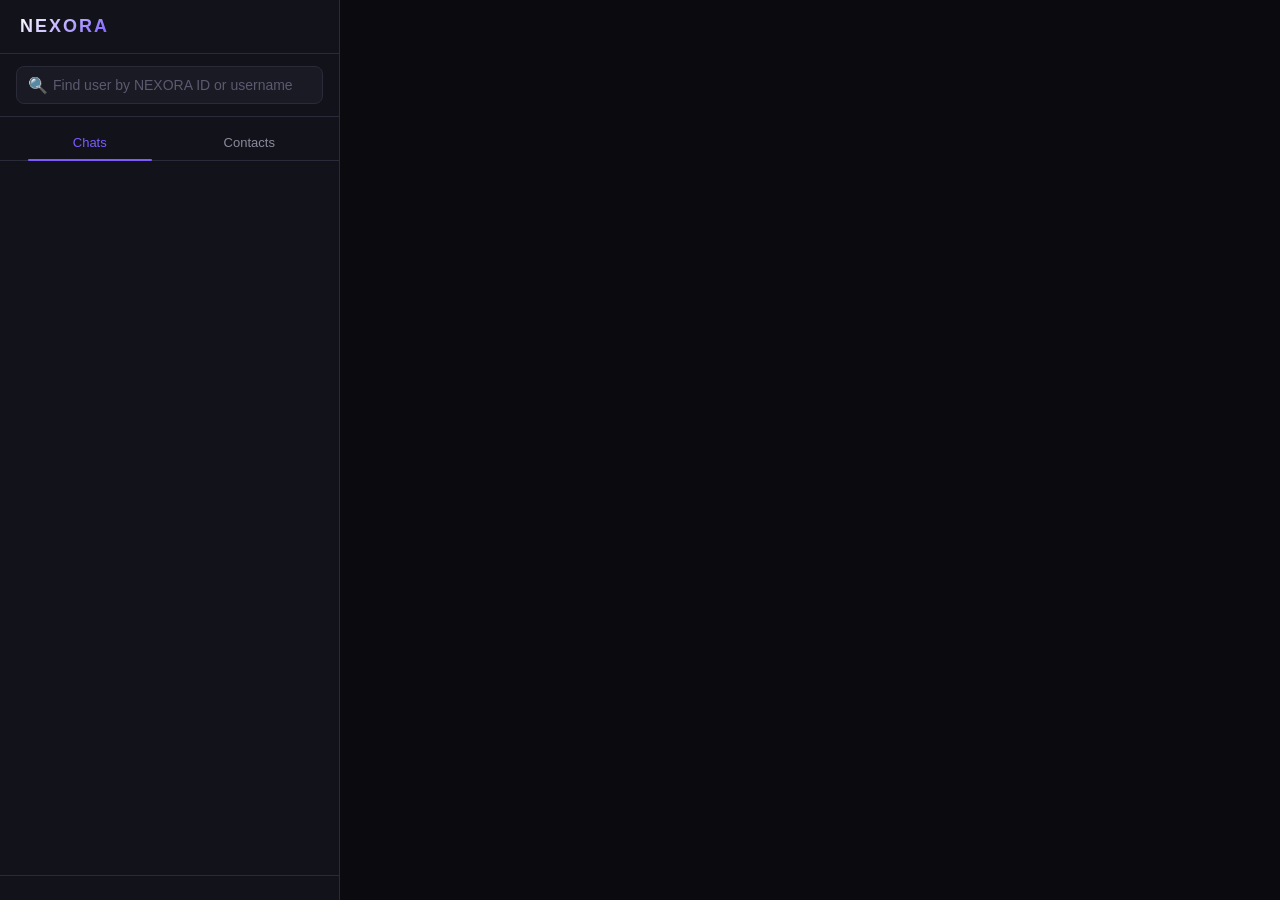
==== app.html @ c08e0eca "Create app.html" ====
<!DOCTYPE html>
<html lang="en" data-theme="dark">
<head>
  <meta charset="UTF-8">
  <meta name="viewport" content="width=device-width, initial-scale=1.0, viewport-fit=cover">
  <title>NEXORA</title>
  <link rel="stylesheet" href="css/global.css">
  <link rel="stylesheet" href="css/app.css">
</head>
<body>
  <div class="app">
    <aside class="sidebar" id="sidebar">
      <div class="sidebar-header">
        <div class="brand">NEXORA</div>
        <button class="btn-icon" id="settings-btn-header" title="Settings" style="display:none"></button>
      </div>

      <div class="sidebar-search">
        <div class="search-input-wrap">
          <span class="search-icon">🔍</span>
          <input id="sidebar-search" type="text" placeholder="Find user by NEXORA ID or username" autocomplete="off">
        </div>
      </div>

      <div class="sidebar-tabs">
        <button class="tab-btn active" data-tab="chats">Chats</button>
        <button class="tab-btn" data-tab="contacts">Contacts</button>
      </div>

      <div class="sidebar-body" id="sidebar-body"></div>

      <div class="sidebar-footer" id="sidebar-footer"></div>
    </aside>

    <main class="main" id="main">
      <div class="welcome" id="welcome"></div>

      <div class="chat-view hidden" id="chat-view">
        <div class="chat-header" id="chat-header">
          <button class="mobile-menu-btn" id="mobile-menu-btn">☰</button>
        </div>

        <div class="messages" id="messages"></div>

        <div class="composer">
          <div class="composer-inner">
            <textarea id="composer-input" rows="1" placeholder="Write a message… (Enter to send, Shift+Enter for new line)" maxlength="4000"></textarea>
            <button class="send-btn" id="send-btn" title="Send">➤</button>
          </div>
        </div>
      </div>
    </main>
  </div>

  <script type="module" src="js/app-main.js"></script>
</body>
</html>
---- css/global.css ----
:root {
  --bg-0: #0a0a0f;
  --bg-1: #12121a;
  --bg-2: #1a1a24;
  --bg-3: #23232f;
  --border: #2a2a38;
  --border-light: #35354a;
  --text-0: #ffffff;
  --text-1: #c9c9d6;
  --text-2: #8a8a9c;
  --text-3: #5a5a70;
  --accent: #7c5cff;
  --accent-hover: #9375ff;
  --accent-dim: rgba(124, 92, 255, 0.15);
  --success: #3ddc84;
  --error: #ff5a6e;
  --warning: #ffb547;
  --info: #4da6ff;
  --radius-sm: 8px;
  --radius: 12px;
  --radius-lg: 18px;
  --shadow-sm: 0 2px 8px rgba(0,0,0,0.3);
  --shadow: 0 8px 30px rgba(0,0,0,0.5);
  --shadow-glow: 0 0 30px rgba(124,92,255,0.35);
  --transition: 0.2s cubic-bezier(0.4, 0, 0.2, 1);
  --font: -apple-system, BlinkMacSystemFont, "Segoe UI", Roboto, "Helvetica Neue", Arial, sans-serif;
  --font-mono: "SF Mono", Monaco, "Cascadia Code", Consolas, monospace;
}

[data-theme="light"] {
  --bg-0: #f5f5fa;
  --bg-1: #ffffff;
  --bg-2: #f0f0f5;
  --bg-3: #e4e4ec;
  --border: #e0e0ea;
  --border-light: #d0d0dc;
  --text-0: #0a0a0f;
  --text-1: #2a2a38;
  --text-2: #6a6a7c;
  --text-3: #9a9aac;
  --shadow: 0 8px 30px rgba(0,0,0,0.08);
}

* {
  box-sizing: border-box;
  margin: 0;
  padding: 0;
}

html, body {
  height: 100%;
  font-family: var(--font);
  background: var(--bg-0);
  color: var(--text-1);
  -webkit-font-smoothing: antialiased;
  overflow: hidden;
}

body {
  transition: background var(--transition), color var(--transition);
}

a {
  color: var(--accent);
  text-decoration: none;
  transition: color var(--transition);
}
a:hover { color: var(--accent-hover); }

button {
  font-family: inherit;
  cursor: pointer;
  border: none;
  background: none;
  color: inherit;
  font-size: inherit;
}

input, textarea, select {
  font-family: inherit;
  font-size: 14px;
  color: var(--text-0);
  background: var(--bg-2);
  border: 1px solid var(--border);
  border-radius: var(--radius-sm);
  padding: 10px 14px;
  outline: none;
  transition: border-color var(--transition), background var(--transition), box-shadow var(--transition);
  width: 100%;
}

input:focus, textarea:focus, select:focus {
  border-color: var(--accent);
  box-shadow: 0 0 0 3px var(--accent-dim);
}

input::placeholder, textarea::placeholder {
  color: var(--text-3);
}

::-webkit-scrollbar { width: 8px; height: 8px; }
::-webkit-scrollbar-track { background: transparent; }
::-webkit-scrollbar-thumb {
  background: var(--border-light);
  border-radius: 4px;
}
::-webkit-scrollbar-thumb:hover { background: var(--text-3); }

/* ============ Buttons ============ */
.btn {
  display: inline-flex;
  align-items: center;
  justify-content: center;
  gap: 8px;
  padding: 10px 18px;
  border-radius: var(--radius-sm);
  font-weight: 500;
  font-size: 14px;
  transition: all var(--transition);
  white-space: nowrap;
  user-select: none;
  border: 1px solid transparent;
}

.btn-primary {
  background: var(--accent);
  color: #fff;
}
.btn-primary:hover:not(:disabled) {
  background: var(--accent-hover);
  box-shadow: var(--shadow-glow);
  transform: translateY(-1px);
}
.btn-primary:active:not(:disabled) { transform: translateY(0); }

.btn-ghost {
  background: transparent;
  color: var(--text-1);
  border-color: var(--border);
}
.btn-ghost:hover:not(:disabled) {
  background: var(--bg-2);
  border-color: var(--border-light);
  color: var(--text-0);
}

.btn-danger {
  background: transparent;
  color: var(--error);
  border-color: rgba(255,90,110,0.3);
}
.btn-danger:hover:not(:disabled) {
  background: rgba(255,90,110,0.1);
  border-color: var(--error);
}

.btn:disabled {
  opacity: 0.5;
  cursor: not-allowed;
}

.btn-icon {
  padding: 8px;
  width: 36px;
  height: 36px;
  border-radius: var(--radius-sm);
}

/* ============ Toast ============ */
#toast-container {
  position: fixed;
  top: 20px;
  right: 20px;
  z-index: 10000;
  display: flex;
  flex-direction: column;
  gap: 10px;
  max-width: 360px;
}

.toast {
  background: var(--bg-2);
  border: 1px solid var(--border-light);
  border-left: 3px solid var(--accent);
  padding: 14px 18px;
  border-radius: var(--radius);
  box-shadow: var(--shadow);
  font-size: 14px;
  color: var(--text-0);
  animation: slideInRight 0.3s cubic-bezier(0.4, 0, 0.2, 1);
  display: flex;
  gap: 12px;
  align-items: flex-start;
}
.toast.removing { animation: slideOutRight 0.3s forwards; }
.toast.success { border-left-color: var(--success); }
.toast.error { border-left-color: var(--error); }
.toast.warning { border-left-color: var(--warning); }
.toast.info { border-left-color: var(--info); }

.toast-icon {
  font-size: 18px;
  line-height: 1;
  flex-shrink: 0;
}
.toast.success .toast-icon { color: var(--success); }
.toast.error .toast-icon { color: var(--error); }
.toast.warning .toast-icon { color: var(--warning); }
.toast.info .toast-icon { color: var(--info); }

.toast-body { flex: 1; }
.toast-title { font-weight: 600; margin-bottom: 2px; }
.toast-msg { color: var(--text-2); font-size: 13px; }

@keyframes slideInRight {
  from { transform: translateX(120%); opacity: 0; }
  to { transform: translateX(0); opacity: 1; }
}
@keyframes slideOutRight {
  from { transform: translateX(0); opacity: 1; }
  to { transform: translateX(120%); opacity: 0; }
}

/* ============ Modal ============ */
.modal-backdrop {
  position: fixed;
  inset: 0;
  background: rgba(0,0,0,0.7);
  backdrop-filter: blur(6px);
  -webkit-backdrop-filter: blur(6px);
  display: flex;
  align-items: center;
  justify-content: center;
  z-index: 9000;
  animation: fadeIn 0.2s;
  padding: 20px;
}

.modal {
  background: var(--bg-1);
  border: 1px solid var(--border);
  border-radius: var(--radius-lg);
  box-shadow: var(--shadow);
  max-width: 480px;
  width: 100%;
  max-height: 90vh;
  overflow-y: auto;
  animation: scaleIn 0.25s cubic-bezier(0.4, 0, 0.2, 1);
}

.modal-header {
  display: flex;
  justify-content: space-between;
  align-items: center;
  padding: 20px 24px;
  border-bottom: 1px solid var(--border);
}
.modal-title { font-size: 16px; font-weight: 600; color: var(--text-0); }
.modal-close {
  color: var(--text-2);
  font-size: 22px;
  line-height: 1;
  padding: 4px 8px;
  border-radius: 6px;
  transition: all var(--transition);
}
.modal-close:hover { background: var(--bg-2); color: var(--text-0); }
.modal-body { padding: 24px; }
.modal-footer {
  display: flex;
  gap: 10px;
  justify-content: flex-end;
  padding: 16px 24px;
  border-top: 1px solid var(--border);
}

@keyframes fadeIn { from { opacity: 0; } to { opacity: 1; } }
@keyframes scaleIn {
  from { transform: scale(0.95); opacity: 0; }
  to { transform: scale(1); opacity: 1; }
}

/* ============ Avatar ============ */
.avatar {
  border-radius: 50%;
  background: linear-gradient(135deg, var(--accent), #4d3fbf);
  color: #fff;
  display: flex;
  align-items: center;
  justify-content: center;
  font-weight: 600;
  overflow: hidden;
  flex-shrink: 0;
  user-select: none;
}
.avatar img { width: 100%; height: 100%; object-fit: cover; }

.avatar-sm { width: 32px; height: 32px; font-size: 13px; }
.avatar-md { width: 44px; height: 44px; font-size: 16px; }
.avatar-lg { width: 72px; height: 72px; font-size: 26px; }
.avatar-xl { width: 120px; height: 120px; font-size: 44px; }

/* ============ Misc ============ */
.spinner {
  width: 18px;
  height: 18px;
  border: 2px solid var(--border-light);
  border-top-color: var(--accent);
  border-radius: 50%;
  animation: spin 0.8s linear infinite;
  display: inline-block;
}
@keyframes spin { to { transform: rotate(360deg); } }

.hidden { display: none !important; }

.online-dot {
  width: 10px;
  height: 10px;
  border-radius: 50%;
  background: var(--text-3);
  border: 2px solid var(--bg-1);
}
.online-dot.online { background: var(--success); box-shadow: 0 0 8px rgba(61,220,132,0.6); }
---- css/app.css ----
.app {
  display: grid;
  grid-template-columns: 340px 1fr;
  height: 100vh;
  background: var(--bg-0);
}

/* ============ Sidebar ============ */
.sidebar {
  background: var(--bg-1);
  border-right: 1px solid var(--border);
  display: flex;
  flex-direction: column;
  overflow: hidden;
}

.sidebar-header {
  padding: 16px 20px;
  display: flex;
  align-items: center;
  justify-content: space-between;
  border-bottom: 1px solid var(--border);
}

.brand {
  font-size: 18px;
  font-weight: 700;
  letter-spacing: 2px;
  background: linear-gradient(135deg, #fff 0%, var(--accent) 100%);
  -webkit-background-clip: text;
  -webkit-text-fill-color: transparent;
  background-clip: text;
}

.sidebar-search {
  padding: 12px 16px;
  border-bottom: 1px solid var(--border);
}
.search-input-wrap { position: relative; }
.search-input-wrap input { padding-left: 36px; }
.search-icon {
  position: absolute;
  left: 12px;
  top: 50%;
  transform: translateY(-50%);
  color: var(--text-3);
  pointer-events: none;
}

.sidebar-tabs {
  display: flex;
  padding: 8px 12px 0;
  gap: 4px;
  border-bottom: 1px solid var(--border);
}
.tab-btn {
  flex: 1;
  padding: 10px;
  font-size: 13px;
  font-weight: 500;
  color: var(--text-2);
  border-radius: var(--radius-sm) var(--radius-sm) 0 0;
  transition: all var(--transition);
  position: relative;
}
.tab-btn:hover { color: var(--text-0); background: var(--bg-2); }
.tab-btn.active { color: var(--accent); }
.tab-btn.active::after {
  content: '';
  position: absolute;
  bottom: -1px;
  left: 10%;
  right: 10%;
  height: 2px;
  background: var(--accent);
  border-radius: 2px;
}

.sidebar-body {
  flex: 1;
  overflow-y: auto;
  padding: 8px;
}

.list-item {
  display: flex;
  align-items: center;
  gap: 12px;
  padding: 10px 12px;
  border-radius: var(--radius);
  cursor: pointer;
  transition: background var(--transition);
  position: relative;
}
.list-item:hover { background: var(--bg-2); }
.list-item.active { background: var(--accent-dim); }

.list-item-body { flex: 1; min-width: 0; }
.list-item-title {
  font-size: 14px;
  font-weight: 600;
  color: var(--text-0);
  display: flex;
  justify-content: space-between;
  align-items: baseline;
  gap: 8px;
}
.list-item-time {
  font-size: 11px;
  color: var(--text-3);
  font-weight: 400;
  flex-shrink: 0;
}
.list-item-sub {
  font-size: 13px;
  color: var(--text-2);
  white-space: nowrap;
  overflow: hidden;
  text-overflow: ellipsis;
  margin-top: 2px;
}

.empty-state {
  text-align: center;
  padding: 40px 20px;
  color: var(--text-3);
  font-size: 13px;
  line-height: 1.6;
}

/* ============ Sidebar footer (user card) ============ */
.sidebar-footer {
  border-top: 1px solid var(--border);
  padding: 12px 16px;
  display: flex;
  align-items: center;
  gap: 10px;
  cursor: pointer;
  transition: background var(--transition);
}
.sidebar-footer:hover { background: var(--bg-2); }
.sidebar-footer-body { flex: 1; min-width: 0; }
.sidebar-footer-name { font-size: 13px; font-weight: 600; color: var(--text-0); }
.sidebar-footer-id { font-size: 11px; color: var(--text-3); font-family: var(--font-mono); }

/* ============ Main ============ */
.main {
  display: flex;
  flex-direction: column;
  background: var(--bg-0);
  overflow: hidden;
  position: relative;
}

.welcome {
  flex: 1;
  display: flex;
  flex-direction: column;
  align-items: center;
  justify-content: center;
  text-align: center;
  padding: 40px;
  color: var(--text-2);
}
.welcome-logo {
  font-size: 56px;
  font-weight: 700;
  letter-spacing: 6px;
  background: linear-gradient(135deg, #fff 0%, var(--accent) 100%);
  -webkit-background-clip: text;
  -webkit-text-fill-color: transparent;
  background-clip: text;
  margin-bottom: 12px;
}
.welcome-tagline {
  font-size: 15px;
  color: var(--text-3);
  letter-spacing: 1px;
}

/* ============ Chat view ============ */
.chat-view { display: flex; flex-direction: column; height: 100%; }

.chat-header {
  display: flex;
  align-items: center;
  gap: 12px;
  padding: 14px 20px;
  border-bottom: 1px solid var(--border);
  background: var(--bg-1);
  z-index: 5;
}
.chat-header-body { flex: 1; min-width: 0; }
.chat-header-name {
  font-size: 15px;
  font-weight: 600;
  color: var(--text-0);
  display: flex;
  align-items: center;
  gap: 8px;
}
.chat-header-id {
  font-size: 12px;
  color: var(--text-3);
  font-family: var(--font-mono);
  margin-top: 2px;
}

.mobile-menu-btn {
  display: none;
  color: var(--text-2);
  padding: 6px;
  border-radius: 6px;
}
.mobile-menu-btn:hover { background: var(--bg-2); color: var(--text-0); }

/* ============ Messages ============ */
.messages {
  flex: 1;
  overflow-y: auto;
  padding: 20px;
  display: flex;
  flex-direction: column;
  gap: 8px;
  scroll-behavior: smooth;
}

.msg-row {
  display: flex;
  gap: 10px;
  max-width: 70%;
  animation: msgIn 0.25s cubic-bezier(0.4, 0, 0.2, 1);
}
.msg-row.own { margin-left: auto; flex-direction: row-reverse; }

@keyframes msgIn {
  from { opacity: 0; transform: translateY(8px); }
  to { opacity: 1; transform: translateY(0); }
}

.msg-bubble {
  background: var(--bg-2);
  border: 1px solid var(--border);
  border-radius: 14px;
  padding: 9px 13px;
  font-size: 14px;
  line-height: 1.45;
  color: var(--text-0);
  word-wrap: break-word;
  overflow-wrap: break-word;
  word-break: break-word;
  position: relative;
  min-width: 80px;
}
.msg-row.own .msg-bubble {
  background: var(--accent);
  border-color: var(--accent);
  border-bottom-right-radius: 4px;
  color: #fff;
}
.msg-row:not(.own) .msg-bubble { border-bottom-left-radius: 4px; }

.msg-meta {
  display: flex;
  align-items: center;
  justify-content: flex-end;
  gap: 4px;
  font-size: 11px;
  margin-top: 4px;
  opacity: 0.75;
}
.msg-row.own .msg-meta { color: rgba(255,255,255,0.85); }
.msg-row:not(.own) .msg-meta { color: var(--text-3); }
.msg-edited { font-style: italic; opacity: 0.8; }

.msg-menu-btn {
  opacity: 0;
  padding: 4px 6px;
  border-radius: 6px;
  color: inherit;
  transition: opacity var(--transition), background var(--transition);
  align-self: center;
}
.msg-row:hover .msg-menu-btn { opacity: 0.7; }
.msg-menu-btn:hover { opacity: 1 !important; background: rgba(255,255,255,0.15); }

/* Форматирование */
.msg-bubble strong { font-weight: 700; }
.msg-bubble em { font-style: italic; }
.msg-bubble del { text-decoration: line-through; opacity: 0.85; }
.msg-bubble code {
  background: rgba(0,0,0,0.25);
  padding: 1px 5px;
  border-radius: 4px;
  font-family: var(--font-mono);
  font-size: 12.5px;
}
.msg-row:not(.own) .msg-bubble code { background: rgba(255,255,255,0.08); }
.msg-bubble blockquote {
  border-left: 3px solid currentColor;
  padding-left: 10px;
  margin: 4px 0;
  opacity: 0.9;
}
.msg-bubble a {
  color: inherit;
  text-decoration: underline;
  text-underline-offset: 2px;
}
.msg-row.own .msg-bubble a { color: #fff; }

.date-sep {
  align-self: center;
  font-size: 11px;
  color: var(--text-3);
  background: var(--bg-1);
  border: 1px solid var(--border);
  padding: 4px 12px;
  border-radius: 20px;
  margin: 8px 0;
}

/* ============ Composer ============ */
.composer {
  border-top: 1px solid var(--border);
  background: var(--bg-1);
  padding: 12px 16px;
}
.composer-inner {
  display: flex;
  align-items: flex-end;
  gap: 10px;
  background: var(--bg-2);
  border: 1px solid var(--border);
  border-radius: var(--radius);
  padding: 6px 6px 6px 14px;
  transition: border-color var(--transition), box-shadow var(--transition);
}
.composer-inner:focus-within {
  border-color: var(--accent);
  box-shadow: 0 0 0 3px var(--accent-dim);
}
.composer textarea {
  border: none;
  background: transparent;
  padding: 8px 0;
  resize: none;
  max-height: 140px;
  line-height: 1.4;
  font-size: 14px;
  width: 100%;
}
.composer textarea:focus { box-shadow: none; }

.send-btn {
  padding: 8px 12px;
  border-radius: 8px;
  background: var(--accent);
  color: #fff;
  transition: all var(--transition);
  flex-shrink: 0;
  margin-bottom: 2px;
}
.send-btn:hover:not(:disabled) { background: var(--accent-hover); }
.send-btn:disabled { opacity: 0.4; cursor: not-allowed; }

/* ============ Context menu ============ */
.context-menu {
  position: fixed;
  background: var(--bg-2);
  border: 1px solid var(--border-light);
  border-radius: var(--radius);
  box-shadow: var(--shadow);
  padding: 4px;
  min-width: 160px;
  z-index: 8000;
  animation: scaleIn 0.15s;
}
.context-menu button {
  display: flex;
  align-items: center;
  gap: 10px;
  width: 100%;
  padding: 9px 12px;
  border-radius: 6px;
  font-size: 13px;
  color: var(--text-1);
  text-align: left;
  transition: background var(--transition);
}
.context-menu button:hover { background: var(--bg-3); color: var(--text-0); }
.context-menu button.danger { color: var(--error); }
.context-menu button.danger:hover { background: rgba(255,90,110,0.1); }

/* ============ Panel (settings) ============ */
.panel {
  position: absolute;
  inset: 0;
  background: var(--bg-0);
  z-index: 20;
  display: flex;
  flex-direction: column;
  animation: slideInRight 0.25s;
}
.panel-header {
  display: flex;
  align-items: center;
  gap: 12px;
  padding: 16px 20px;
  border-bottom: 1px solid var(--border);
  background: var(--bg-1);
}
.panel-header h2 { font-size: 16px; font-weight: 600; color: var(--text-0); }
.panel-body { flex: 1; overflow-y: auto; padding: 24px; max-width: 720px; margin: 0 auto; width: 100%; }

.settings-section {
  background: var(--bg-1);
  border: 1px solid var(--border);
  border-radius: var(--radius-lg);
  padding: 22px;
  margin-bottom: 18px;
}
.settings-section h3 {
  font-size: 14px;
  font-weight: 600;
  color: var(--text-0);
  margin-bottom: 16px;
  display: flex;
  align-items: center;
  gap: 8px;
}
.settings-row {
  display: flex;
  justify-content: space-between;
  align-items: center;
  gap: 16px;
  padding: 12px 0;
  border-bottom: 1px solid var(--border);
}
.settings-row:last-child { border-bottom: none; }
.settings-row-info { flex: 1; min-width: 0; }
.settings-row-label { font-size: 14px; color: var(--text-0); font-weight: 500; }
.settings-row-desc { font-size: 12px; color: var(--text-2); margin-top: 2px; }

.badge {
  display: inline-flex;
  align-items: center;
  padding: 3px 10px;
  border-radius: 12px;
  font-size: 11px;
  font-weight: 600;
  text-transform: uppercase;
  letter-spacing: 0.5px;
}
.badge.success { background: rgba(61,220,132,0.15); color: var(--success); }
.badge.muted { background: var(--bg-3); color: var(--text-2); }
.badge.accent { background: var(--accent-dim); color: var(--accent); }

/* ============ Profile display ============ */
.profile-hero {
  display: flex;
  flex-direction: column;
  align-items: center;
  gap: 12px;
  padding: 20px 0 24px;
}
.profile-hero .avatar { box-shadow: 0 8px 40px rgba(124,92,255,0.4); }
.profile-hero-name { font-size: 22px; font-weight: 700; color: var(--text-0); }
.profile-hero-id {
  font-family: var(--font-mono);
  font-size: 13px;
  color: var(--text-2);
  background: var(--bg-2);
  padding: 4px 12px;
  border-radius: 12px;
  border: 1px solid var(--border);
  cursor: pointer;
  transition: all var(--transition);
}
.profile-hero-id:hover { border-color: var(--accent); color: var(--accent); }

/* ============ Toggle switch ============ */
.switch {
  position: relative;
  width: 44px;
  height: 24px;
  background: var(--bg-3);
  border-radius: 12px;
  cursor: pointer;
  transition: background var(--transition);
  flex-shrink: 0;
}
.switch::after {
  content: '';
  position: absolute;
  top: 3px;
  left: 3px;
  width: 18px;
  height: 18px;
  background: #fff;
  border-radius: 50%;
  transition: transform var(--transition);
}
.switch.on { background: var(--accent); }
.switch.on::after { transform: translateX(20px); }

/* ============ Search results ============ */
.search-result {
  display: flex;
  align-items: center;
  gap: 12px;
  padding: 14px;
  background: var(--bg-1);
  border: 1px solid var(--border);
  border-radius: var(--radius);
  margin-bottom: 8px;
}
.search-result-body { flex: 1; min-width: 0; }
.search-result-name { font-weight: 600; color: var(--text-0); font-size: 14px; }
.search-result-id { font-family: var(--font-mono); font-size: 12px; color: var(--text-3); }

/* ============ Responsive ============ */
@media (max-width: 860px) {
  .app { grid-template-columns: 1fr; }
  .sidebar {
    position: absolute;
    inset: 0;
    z-index: 30;
    transition: transform 0.3s cubic-bezier(0.4, 0, 0.2, 1);
  }
  .sidebar.hidden-mobile { transform: translateX(-100%); }
  .mobile-menu-btn { display: block; }
  .msg-row { max-width: 85%; }
  .panel-body { padding: 16px; }
}
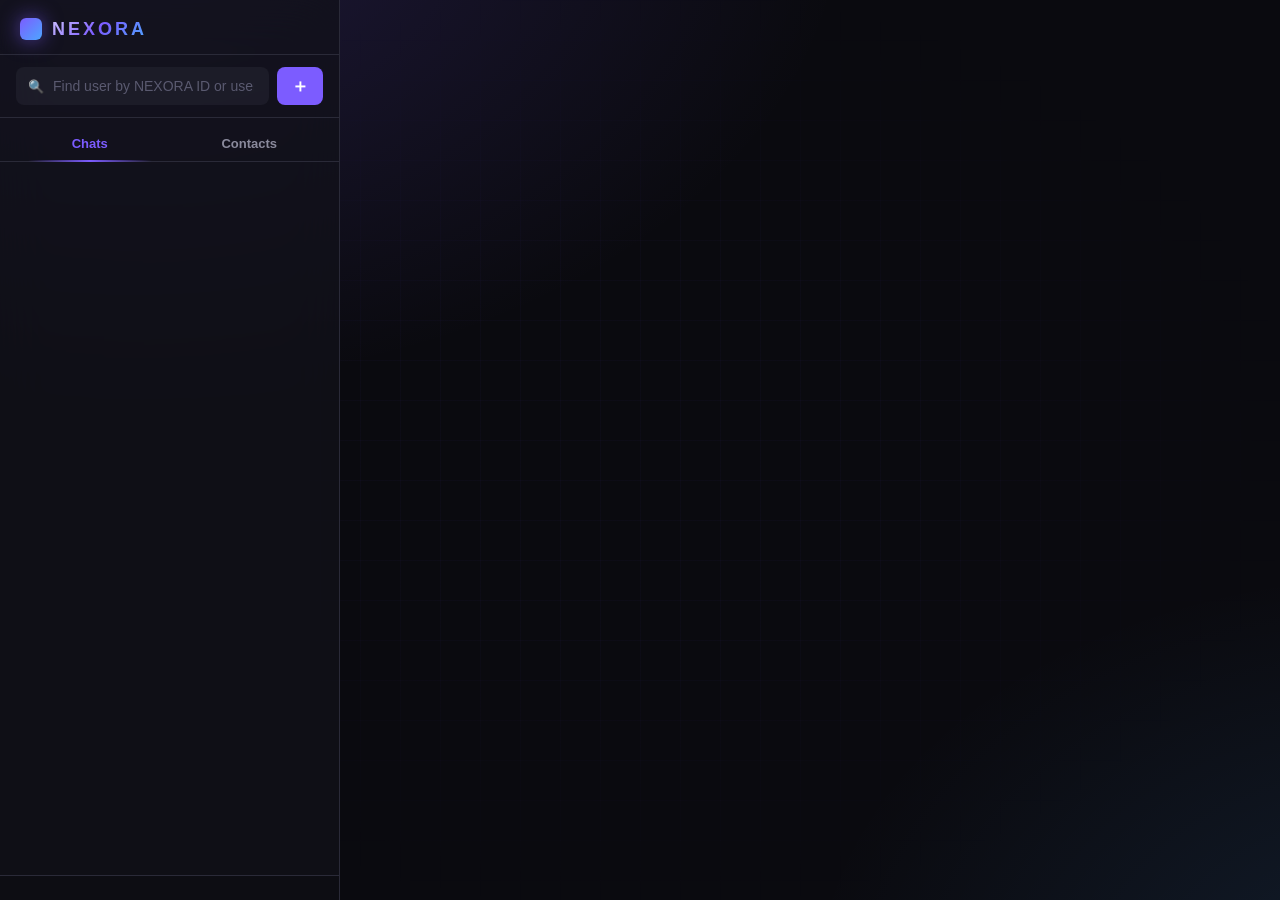
==== commit aa4a3511: "Update app.html" ====
--- a/app.html
+++ b/app.html
@@ -12,14 +12,16 @@
     <aside class="sidebar" id="sidebar">
       <div class="sidebar-header">
         <div class="brand">NEXORA</div>
-        <button class="btn-icon" id="settings-btn-header" title="Settings" style="display:none"></button>
       </div>
 
       <div class="sidebar-search">
         <div class="search-input-wrap">
           <span class="search-icon">🔍</span>
-          <input id="sidebar-search" type="text" placeholder="Find user by NEXORA ID or username" autocomplete="off">
+          <input id="sidebar-search" type="text"
+                 placeholder="Find user by NEXORA ID or username"
+                 autocomplete="off">
         </div>
+        <button class="new-chat-btn" id="new-chat-btn" title="New group or channel">＋</button>
       </div>
 
       <div class="sidebar-tabs">
@@ -28,7 +30,6 @@
       </div>
 
       <div class="sidebar-body" id="sidebar-body"></div>
-
       <div class="sidebar-footer" id="sidebar-footer"></div>
     </aside>
 
@@ -44,7 +45,14 @@
 
         <div class="composer">
           <div class="composer-inner">
-            <textarea id="composer-input" rows="1" placeholder="Write a message… (Enter to send, Shift+Enter for new line)" maxlength="4000"></textarea>
+            <button class="composer-icon-btn" id="attach-btn" title="Attach file">📎</button>
+            <input type="file" id="attach-input" style="display:none"
+                   accept="image/*,video/*,*/*">
+            <textarea id="composer-input" rows="1"
+                      placeholder="Write a message…  (Enter to send, Shift+Enter new line)"
+                      maxlength="4000"></textarea>
+            <button class="composer-icon-btn" id="emoji-btn" title="Emoji">🙂</button>
+            <button class="composer-icon-btn" id="sticker-btn" title="Stickers">🎨</button>
             <button class="send-btn" id="send-btn" title="Send">➤</button>
           </div>
         </div>
--- a/css/global.css
+++ b/css/global.css
@@ -322,3 +322,58 @@
   border: 2px solid var(--bg-1);
 }
 .online-dot.online { background: var(--success); box-shadow: 0 0 8px rgba(61,220,132,0.6); }
+
+
+
+
+/* Lightbox для изображений */
+.lightbox {
+  position: fixed;
+  inset: 0;
+  background: rgba(0,0,0,0.92);
+  display: flex;
+  align-items: center;
+  justify-content: center;
+  z-index: 9500;
+  padding: 40px;
+  animation: fadeIn 0.2s;
+  cursor: zoom-out;
+}
+.lightbox img, .lightbox video {
+  max-width: 100%;
+  max-height: 100%;
+  border-radius: 12px;
+  box-shadow: 0 20px 80px rgba(0,0,0,0.8);
+  animation: scaleIn 0.3s;
+}
+.lightbox-close {
+  position: absolute;
+  top: 24px;
+  right: 24px;
+  color: #fff;
+  font-size: 32px;
+  line-height: 1;
+  padding: 6px 12px;
+  border-radius: 8px;
+  background: rgba(0,0,0,0.5);
+  transition: all var(--transition);
+}
+.lightbox-close:hover { background: rgba(124,92,255,0.6); }
+
+/* Avatar с бейджем online */
+.avatar-wrap { position: relative; display: inline-block; }
+.avatar-wrap .online-dot {
+  position: absolute;
+  bottom: -2px;
+  right: -2px;
+  width: 12px;
+  height: 12px;
+  border-radius: 50%;
+  background: var(--text-3);
+  border: 2px solid var(--bg-1);
+  transition: background var(--transition);
+}
+.avatar-wrap .online-dot.online {
+  background: var(--success);
+  box-shadow: 0 0 10px rgba(61,220,132,0.7);
+}
--- a/css/app.css
+++ b/css/app.css
@@ -1,21 +1,47 @@
+/* ============================================================
+   NEXORA 2.0 — main app styling
+   ============================================================ */
+
 .app {
   display: grid;
   grid-template-columns: 340px 1fr;
   height: 100vh;
-  background: var(--bg-0);
+  background:
+    radial-gradient(1200px 800px at 10% -10%, rgba(124,92,255,0.18), transparent 60%),
+    radial-gradient(1000px 700px at 110% 110%, rgba(77,166,255,0.12), transparent 60%),
+    var(--bg-0);
+  position: relative;
+  overflow: hidden;
+}
+
+.app::before {
+  content: "";
+  position: absolute;
+  inset: 0;
+  background-image:
+    linear-gradient(rgba(124,92,255,0.03) 1px, transparent 1px),
+    linear-gradient(90deg, rgba(124,92,255,0.03) 1px, transparent 1px);
+  background-size: 40px 40px;
+  pointer-events: none;
+  mask-image: radial-gradient(ellipse at center, black 30%, transparent 75%);
+  -webkit-mask-image: radial-gradient(ellipse at center, black 30%, transparent 75%);
 }
 
 /* ============ Sidebar ============ */
 .sidebar {
-  background: var(--bg-1);
+  background: rgba(18, 18, 26, 0.75);
+  backdrop-filter: blur(24px);
+  -webkit-backdrop-filter: blur(24px);
   border-right: 1px solid var(--border);
   display: flex;
   flex-direction: column;
   overflow: hidden;
+  position: relative;
+  z-index: 2;
 }
 
 .sidebar-header {
-  padding: 16px 20px;
+  padding: 18px 20px 14px;
   display: flex;
   align-items: center;
   justify-content: space-between;
@@ -24,20 +50,48 @@
 
 .brand {
   font-size: 18px;
-  font-weight: 700;
-  letter-spacing: 2px;
-  background: linear-gradient(135deg, #fff 0%, var(--accent) 100%);
+  font-weight: 800;
+  letter-spacing: 3px;
+  background: linear-gradient(135deg, #fff 0%, var(--accent) 60%, #4da6ff 100%);
   -webkit-background-clip: text;
   -webkit-text-fill-color: transparent;
   background-clip: text;
-}
-
+  display: flex;
+  align-items: center;
+  gap: 10px;
+}
+
+.brand::before {
+  content: "";
+  width: 22px;
+  height: 22px;
+  border-radius: 6px;
+  background: linear-gradient(135deg, var(--accent), #4da6ff);
+  box-shadow: 0 0 20px rgba(124,92,255,0.6);
+}
+
+.header-actions {
+  display: flex;
+  gap: 6px;
+}
+
+/* ============ Search ============ */
 .sidebar-search {
   padding: 12px 16px;
   border-bottom: 1px solid var(--border);
-}
-.search-input-wrap { position: relative; }
-.search-input-wrap input { padding-left: 36px; }
+  display: flex;
+  gap: 8px;
+}
+.search-input-wrap { position: relative; flex: 1; }
+.search-input-wrap input {
+  padding-left: 36px;
+  background: rgba(35, 35, 47, 0.6);
+  border-color: transparent;
+}
+.search-input-wrap input:focus {
+  background: var(--bg-2);
+  border-color: var(--accent);
+}
 .search-icon {
   position: absolute;
   left: 12px;
@@ -45,8 +99,28 @@
   transform: translateY(-50%);
   color: var(--text-3);
   pointer-events: none;
-}
-
+  font-size: 13px;
+}
+
+.new-chat-btn {
+  padding: 0 14px;
+  background: var(--accent);
+  color: #fff;
+  border-radius: var(--radius-sm);
+  font-weight: 600;
+  font-size: 18px;
+  line-height: 1;
+  display: flex;
+  align-items: center;
+  justify-content: center;
+  transition: all var(--transition);
+}
+.new-chat-btn:hover {
+  background: var(--accent-hover);
+  box-shadow: var(--shadow-glow);
+}
+
+/* ============ Tabs ============ */
 .sidebar-tabs {
   display: flex;
   padding: 8px 12px 0;
@@ -57,25 +131,26 @@
   flex: 1;
   padding: 10px;
   font-size: 13px;
-  font-weight: 500;
+  font-weight: 600;
   color: var(--text-2);
   border-radius: var(--radius-sm) var(--radius-sm) 0 0;
   transition: all var(--transition);
   position: relative;
 }
-.tab-btn:hover { color: var(--text-0); background: var(--bg-2); }
+.tab-btn:hover { color: var(--text-0); background: rgba(255,255,255,0.03); }
 .tab-btn.active { color: var(--accent); }
 .tab-btn.active::after {
-  content: '';
+  content: "";
   position: absolute;
   bottom: -1px;
   left: 10%;
   right: 10%;
   height: 2px;
-  background: var(--accent);
+  background: linear-gradient(90deg, transparent, var(--accent), transparent);
   border-radius: 2px;
 }
 
+/* ============ Sidebar body ============ */
 .sidebar-body {
   flex: 1;
   overflow-y: auto;
@@ -89,11 +164,15 @@
   padding: 10px 12px;
   border-radius: var(--radius);
   cursor: pointer;
-  transition: background var(--transition);
+  transition: background var(--transition), transform var(--transition);
   position: relative;
-}
-.list-item:hover { background: var(--bg-2); }
-.list-item.active { background: var(--accent-dim); }
+  margin-bottom: 2px;
+}
+.list-item:hover { background: rgba(255,255,255,0.04); }
+.list-item.active {
+  background: linear-gradient(135deg, rgba(124,92,255,0.18), rgba(77,166,255,0.10));
+  box-shadow: inset 0 0 0 1px rgba(124,92,255,0.35);
+}
 
 .list-item-body { flex: 1; min-width: 0; }
 .list-item-title {
@@ -118,6 +197,53 @@
   overflow: hidden;
   text-overflow: ellipsis;
   margin-top: 2px;
+  display: flex;
+  align-items: center;
+  gap: 6px;
+}
+.list-item-badge {
+  min-width: 18px;
+  height: 18px;
+  padding: 0 6px;
+  border-radius: 9px;
+  background: var(--accent);
+  color: #fff;
+  font-size: 11px;
+  font-weight: 600;
+  display: inline-flex;
+  align-items: center;
+  justify-content: center;
+}
+
+.chat-avatar {
+  width: 44px;
+  height: 44px;
+  border-radius: 14px;
+  display: flex;
+  align-items: center;
+  justify-content: center;
+  font-weight: 700;
+  font-size: 17px;
+  color: #fff;
+  flex-shrink: 0;
+  position: relative;
+  overflow: hidden;
+  background: linear-gradient(135deg, var(--accent), #4d3fbf);
+}
+.chat-avatar img { width: 100%; height: 100%; object-fit: cover; }
+.chat-avatar.channel::after {
+  content: "📢";
+  position: absolute;
+  bottom: -2px;
+  right: -2px;
+  font-size: 12px;
+  background: var(--bg-1);
+  border-radius: 50%;
+  width: 18px;
+  height: 18px;
+  display: flex;
+  align-items: center;
+  justify-content: center;
 }
 
 .empty-state {
@@ -128,7 +254,7 @@
   line-height: 1.6;
 }
 
-/* ============ Sidebar footer (user card) ============ */
+/* ============ Sidebar footer ============ */
 .sidebar-footer {
   border-top: 1px solid var(--border);
   padding: 12px 16px;
@@ -137,8 +263,9 @@
   gap: 10px;
   cursor: pointer;
   transition: background var(--transition);
-}
-.sidebar-footer:hover { background: var(--bg-2); }
+  background: rgba(10,10,15,0.4);
+}
+.sidebar-footer:hover { background: rgba(35,35,47,0.6); }
 .sidebar-footer-body { flex: 1; min-width: 0; }
 .sidebar-footer-name { font-size: 13px; font-weight: 600; color: var(--text-0); }
 .sidebar-footer-id { font-size: 11px; color: var(--text-3); font-family: var(--font-mono); }
@@ -147,9 +274,9 @@
 .main {
   display: flex;
   flex-direction: column;
-  background: var(--bg-0);
   overflow: hidden;
   position: relative;
+  z-index: 1;
 }
 
 .welcome {
@@ -163,22 +290,24 @@
   color: var(--text-2);
 }
 .welcome-logo {
-  font-size: 56px;
-  font-weight: 700;
-  letter-spacing: 6px;
-  background: linear-gradient(135deg, #fff 0%, var(--accent) 100%);
+  font-size: 64px;
+  font-weight: 800;
+  letter-spacing: 8px;
+  background: linear-gradient(135deg, #fff 0%, var(--accent) 50%, #4da6ff 100%);
   -webkit-background-clip: text;
   -webkit-text-fill-color: transparent;
   background-clip: text;
   margin-bottom: 12px;
+  filter: drop-shadow(0 0 40px rgba(124,92,255,0.4));
 }
 .welcome-tagline {
   font-size: 15px;
   color: var(--text-3);
-  letter-spacing: 1px;
-}
-
-/* ============ Chat view ============ */
+  letter-spacing: 2px;
+  text-transform: uppercase;
+}
+
+/* ============ Chat header ============ */
 .chat-view { display: flex; flex-direction: column; height: 100%; }
 
 .chat-header {
@@ -187,13 +316,15 @@
   gap: 12px;
   padding: 14px 20px;
   border-bottom: 1px solid var(--border);
-  background: var(--bg-1);
+  background: rgba(18, 18, 26, 0.75);
+  backdrop-filter: blur(24px);
+  -webkit-backdrop-filter: blur(24px);
   z-index: 5;
 }
-.chat-header-body { flex: 1; min-width: 0; }
+.chat-header-body { flex: 1; min-width: 0; cursor: pointer; }
 .chat-header-name {
   font-size: 15px;
-  font-weight: 600;
+  font-weight: 700;
   color: var(--text-0);
   display: flex;
   align-items: center;
@@ -218,80 +349,92 @@
 .messages {
   flex: 1;
   overflow-y: auto;
-  padding: 20px;
+  padding: 24px 24px 8px;
   display: flex;
   flex-direction: column;
-  gap: 8px;
+  gap: 6px;
   scroll-behavior: smooth;
 }
 
 .msg-row {
   display: flex;
   gap: 10px;
-  max-width: 70%;
-  animation: msgIn 0.25s cubic-bezier(0.4, 0, 0.2, 1);
+  max-width: 68%;
+  animation: msgIn 0.28s cubic-bezier(0.4, 0, 0.2, 1);
+  position: relative;
 }
 .msg-row.own { margin-left: auto; flex-direction: row-reverse; }
 
 @keyframes msgIn {
-  from { opacity: 0; transform: translateY(8px); }
-  to { opacity: 1; transform: translateY(0); }
+  from { opacity: 0; transform: translateY(10px) scale(0.98); }
+  to { opacity: 1; transform: translateY(0) scale(1); }
 }
 
 .msg-bubble {
-  background: var(--bg-2);
-  border: 1px solid var(--border);
-  border-radius: 14px;
-  padding: 9px 13px;
+  background: linear-gradient(135deg, rgba(35,35,47,0.9), rgba(28,28,40,0.9));
+  border: 1px solid rgba(255,255,255,0.05);
+  border-radius: 16px;
+  padding: 10px 14px;
   font-size: 14px;
-  line-height: 1.45;
+  line-height: 1.5;
   color: var(--text-0);
   word-wrap: break-word;
   overflow-wrap: break-word;
   word-break: break-word;
   position: relative;
-  min-width: 80px;
+  min-width: 70px;
+  box-shadow: 0 2px 12px rgba(0,0,0,0.25);
 }
 .msg-row.own .msg-bubble {
-  background: var(--accent);
-  border-color: var(--accent);
-  border-bottom-right-radius: 4px;
+  background: linear-gradient(135deg, var(--accent), #6a4aee);
+  border-color: rgba(255,255,255,0.1);
+  border-bottom-right-radius: 6px;
   color: #fff;
-}
-.msg-row:not(.own) .msg-bubble { border-bottom-left-radius: 4px; }
+  box-shadow: 0 6px 20px rgba(124,92,255,0.35);
+}
+.msg-row:not(.own) .msg-bubble { border-bottom-left-radius: 6px; }
+
+.msg-sender {
+  font-size: 12px;
+  font-weight: 700;
+  color: var(--accent);
+  margin-bottom: 4px;
+}
 
 .msg-meta {
   display: flex;
   align-items: center;
   justify-content: flex-end;
-  gap: 4px;
+  gap: 6px;
   font-size: 11px;
   margin-top: 4px;
-  opacity: 0.75;
-}
-.msg-row.own .msg-meta { color: rgba(255,255,255,0.85); }
+  opacity: 0.7;
+}
+.msg-row.own .msg-meta { color: rgba(255,255,255,0.9); }
 .msg-row:not(.own) .msg-meta { color: var(--text-3); }
 .msg-edited { font-style: italic; opacity: 0.8; }
 
 .msg-menu-btn {
   opacity: 0;
-  padding: 4px 6px;
-  border-radius: 6px;
+  padding: 4px 8px;
+  border-radius: 8px;
   color: inherit;
   transition: opacity var(--transition), background var(--transition);
   align-self: center;
-}
-.msg-row:hover .msg-menu-btn { opacity: 0.7; }
-.msg-menu-btn:hover { opacity: 1 !important; background: rgba(255,255,255,0.15); }
+  font-size: 16px;
+  background: rgba(0,0,0,0.3);
+}
+.msg-row:hover .msg-menu-btn { opacity: 0.8; }
+.msg-menu-btn:hover { opacity: 1 !important; background: rgba(0,0,0,0.5); }
 
 /* Форматирование */
 .msg-bubble strong { font-weight: 700; }
 .msg-bubble em { font-style: italic; }
 .msg-bubble del { text-decoration: line-through; opacity: 0.85; }
 .msg-bubble code {
-  background: rgba(0,0,0,0.25);
-  padding: 1px 5px;
-  border-radius: 4px;
+  background: rgba(0,0,0,0.3);
+  padding: 1px 6px;
+  border-radius: 6px;
   font-family: var(--font-mono);
   font-size: 12.5px;
 }
@@ -309,70 +452,268 @@
 }
 .msg-row.own .msg-bubble a { color: #fff; }
 
+/* Вложения в сообщениях */
+.msg-image {
+  max-width: 320px;
+  max-height: 320px;
+  border-radius: 12px;
+  display: block;
+  cursor: zoom-in;
+  margin-bottom: 6px;
+  background: var(--bg-3);
+}
+.msg-video {
+  max-width: 340px;
+  border-radius: 12px;
+  display: block;
+  margin-bottom: 6px;
+  background: #000;
+}
+.msg-file {
+  display: flex;
+  align-items: center;
+  gap: 10px;
+  padding: 10px 12px;
+  border-radius: 10px;
+  background: rgba(0,0,0,0.25);
+  text-decoration: none;
+  color: inherit;
+  margin-bottom: 4px;
+}
+.msg-row:not(.own) .msg-file { background: rgba(255,255,255,0.05); }
+.msg-file-icon {
+  width: 36px;
+  height: 36px;
+  background: linear-gradient(135deg, var(--accent), #4d3fbf);
+  border-radius: 8px;
+  display: flex;
+  align-items: center;
+  justify-content: center;
+  font-size: 18px;
+  flex-shrink: 0;
+}
+.msg-file-body { min-width: 0; }
+.msg-file-name {
+  font-weight: 600;
+  font-size: 13px;
+  white-space: nowrap;
+  overflow: hidden;
+  text-overflow: ellipsis;
+  max-width: 220px;
+}
+.msg-file-size { font-size: 11px; opacity: 0.75; margin-top: 2px; }
+
+.msg-sticker {
+  width: 128px;
+  height: 128px;
+  display: block;
+}
+
 .date-sep {
   align-self: center;
   font-size: 11px;
   color: var(--text-3);
-  background: var(--bg-1);
+  background: rgba(18,18,26,0.85);
+  backdrop-filter: blur(10px);
   border: 1px solid var(--border);
   padding: 4px 12px;
   border-radius: 20px;
-  margin: 8px 0;
+  margin: 12px 0 8px;
+}
+
+/* Реакции */
+.msg-reactions {
+  display: flex;
+  flex-wrap: wrap;
+  gap: 4px;
+  margin-top: 6px;
+}
+.reaction-chip {
+  display: inline-flex;
+  align-items: center;
+  gap: 4px;
+  padding: 2px 8px;
+  border-radius: 12px;
+  background: rgba(0,0,0,0.3);
+  font-size: 12px;
+  cursor: pointer;
+  transition: all var(--transition);
+  border: 1px solid transparent;
+}
+.msg-row:not(.own) .reaction-chip { background: rgba(255,255,255,0.06); }
+.reaction-chip:hover { transform: translateY(-1px); }
+.reaction-chip.mine {
+  background: rgba(255,255,255,0.2);
+  border-color: rgba(255,255,255,0.4);
 }
 
 /* ============ Composer ============ */
 .composer {
   border-top: 1px solid var(--border);
-  background: var(--bg-1);
-  padding: 12px 16px;
+  background: rgba(18, 18, 26, 0.85);
+  backdrop-filter: blur(24px);
+  -webkit-backdrop-filter: blur(24px);
+  padding: 12px 16px 14px;
 }
 .composer-inner {
   display: flex;
   align-items: flex-end;
-  gap: 10px;
-  background: var(--bg-2);
+  gap: 8px;
+  background: rgba(35, 35, 47, 0.7);
   border: 1px solid var(--border);
-  border-radius: var(--radius);
-  padding: 6px 6px 6px 14px;
+  border-radius: 16px;
+  padding: 6px;
   transition: border-color var(--transition), box-shadow var(--transition);
 }
 .composer-inner:focus-within {
   border-color: var(--accent);
-  box-shadow: 0 0 0 3px var(--accent-dim);
+  box-shadow: 0 0 0 3px var(--accent-dim), 0 8px 40px rgba(124,92,255,0.2);
 }
 .composer textarea {
   border: none;
   background: transparent;
-  padding: 8px 0;
+  padding: 8px 8px;
   resize: none;
-  max-height: 140px;
-  line-height: 1.4;
+  max-height: 160px;
+  line-height: 1.45;
   font-size: 14px;
   width: 100%;
 }
 .composer textarea:focus { box-shadow: none; }
 
+.composer-icon-btn {
+  padding: 8px;
+  border-radius: 10px;
+  color: var(--text-2);
+  font-size: 18px;
+  flex-shrink: 0;
+  transition: all var(--transition);
+  display: flex;
+  align-items: center;
+  justify-content: center;
+}
+.composer-icon-btn:hover {
+  background: rgba(124,92,255,0.15);
+  color: var(--accent);
+}
+
 .send-btn {
+  padding: 8px 14px;
+  border-radius: 12px;
+  background: linear-gradient(135deg, var(--accent), #6a4aee);
+  color: #fff;
+  transition: all var(--transition);
+  flex-shrink: 0;
+  font-size: 16px;
+  box-shadow: 0 4px 16px rgba(124,92,255,0.4);
+}
+.send-btn:hover:not(:disabled) { transform: translateY(-1px); box-shadow: 0 6px 22px rgba(124,92,255,0.5); }
+.send-btn:disabled { opacity: 0.4; cursor: not-allowed; }
+
+/* ============ Emoji / Sticker picker ============ */
+.picker {
+  position: absolute;
+  bottom: 100%;
+  left: 16px;
+  right: 16px;
+  max-width: 420px;
+  height: 380px;
+  background: rgba(18,18,26,0.98);
+  backdrop-filter: blur(30px);
+  border: 1px solid var(--border-light);
+  border-radius: var(--radius-lg);
+  box-shadow: var(--shadow);
+  margin-bottom: 8px;
+  display: flex;
+  flex-direction: column;
+  overflow: hidden;
+  animation: pickerIn 0.2s cubic-bezier(0.4, 0, 0.2, 1);
+  z-index: 100;
+}
+@keyframes pickerIn {
+  from { opacity: 0; transform: translateY(10px) scale(0.97); }
+  to { opacity: 1; transform: translateY(0) scale(1); }
+}
+.picker-tabs {
+  display: flex;
+  padding: 8px 8px 0;
+  gap: 4px;
+  border-bottom: 1px solid var(--border);
+  overflow-x: auto;
+}
+.picker-tab {
   padding: 8px 12px;
+  font-size: 12px;
+  font-weight: 600;
+  color: var(--text-2);
+  border-radius: 8px 8px 0 0;
+  white-space: nowrap;
+  transition: all var(--transition);
+}
+.picker-tab:hover { color: var(--text-0); background: rgba(255,255,255,0.03); }
+.picker-tab.active { color: var(--accent); }
+.picker-tab.active::after {
+  content: "";
+  display: block;
+  height: 2px;
+  background: var(--accent);
+  margin-top: 8px;
+  border-radius: 2px;
+}
+.picker-body {
+  flex: 1;
+  overflow-y: auto;
+  padding: 12px;
+  display: grid;
+  grid-template-columns: repeat(8, 1fr);
+  gap: 4px;
+  align-content: start;
+}
+.picker-body.stickers {
+  grid-template-columns: repeat(4, 1fr);
+  gap: 10px;
+}
+.picker-emoji {
+  font-size: 22px;
+  padding: 6px;
   border-radius: 8px;
-  background: var(--accent);
-  color: #fff;
-  transition: all var(--transition);
-  flex-shrink: 0;
-  margin-bottom: 2px;
-}
-.send-btn:hover:not(:disabled) { background: var(--accent-hover); }
-.send-btn:disabled { opacity: 0.4; cursor: not-allowed; }
+  cursor: pointer;
+  transition: all var(--transition);
+  text-align: center;
+  line-height: 1;
+}
+.picker-emoji:hover {
+  background: rgba(124,92,255,0.15);
+  transform: scale(1.15);
+}
+.picker-sticker {
+  aspect-ratio: 1;
+  padding: 8px;
+  border-radius: 10px;
+  cursor: pointer;
+  background: rgba(255,255,255,0.03);
+  transition: all var(--transition);
+  display: flex;
+  align-items: center;
+  justify-content: center;
+  position: relative;
+}
+.picker-sticker:hover {
+  background: rgba(124,92,255,0.15);
+  transform: translateY(-2px);
+}
+.picker-sticker img { width: 100%; height: 100%; object-fit: contain; }
 
 /* ============ Context menu ============ */
 .context-menu {
   position: fixed;
-  background: var(--bg-2);
+  background: rgba(26,26,36,0.98);
+  backdrop-filter: blur(20px);
   border: 1px solid var(--border-light);
   border-radius: var(--radius);
   box-shadow: var(--shadow);
   padding: 4px;
-  min-width: 160px;
+  min-width: 180px;
   z-index: 8000;
   animation: scaleIn 0.15s;
 }
@@ -382,21 +723,41 @@
   gap: 10px;
   width: 100%;
   padding: 9px 12px;
-  border-radius: 6px;
+  border-radius: 8px;
   font-size: 13px;
   color: var(--text-1);
   text-align: left;
   transition: background var(--transition);
 }
-.context-menu button:hover { background: var(--bg-3); color: var(--text-0); }
+.context-menu button:hover { background: rgba(255,255,255,0.06); color: var(--text-0); }
 .context-menu button.danger { color: var(--error); }
-.context-menu button.danger:hover { background: rgba(255,90,110,0.1); }
-
-/* ============ Panel (settings) ============ */
+.context-menu button.danger:hover { background: rgba(255,90,110,0.12); }
+
+.reaction-bar {
+  display: flex;
+  gap: 4px;
+  padding: 4px 6px;
+  background: rgba(26,26,36,0.98);
+  backdrop-filter: blur(20px);
+  border: 1px solid var(--border-light);
+  border-radius: 24px;
+  box-shadow: var(--shadow);
+  animation: scaleIn 0.15s;
+}
+.reaction-bar button {
+  font-size: 20px;
+  padding: 6px 8px;
+  border-radius: 50%;
+  transition: all var(--transition);
+}
+.reaction-bar button:hover { transform: scale(1.2); background: rgba(124,92,255,0.15); }
+
+/* ============ Panel ============ */
 .panel {
   position: absolute;
   inset: 0;
-  background: var(--bg-0);
+  background: rgba(10,10,15,0.98);
+  backdrop-filter: blur(30px);
   z-index: 20;
   display: flex;
   flex-direction: column;
@@ -408,13 +769,13 @@
   gap: 12px;
   padding: 16px 20px;
   border-bottom: 1px solid var(--border);
-  background: var(--bg-1);
-}
-.panel-header h2 { font-size: 16px; font-weight: 600; color: var(--text-0); }
+  background: rgba(18,18,26,0.7);
+}
+.panel-header h2 { font-size: 16px; font-weight: 700; color: var(--text-0); }
 .panel-body { flex: 1; overflow-y: auto; padding: 24px; max-width: 720px; margin: 0 auto; width: 100%; }
 
 .settings-section {
-  background: var(--bg-1);
+  background: rgba(26,26,36,0.7);
   border: 1px solid var(--border);
   border-radius: var(--radius-lg);
   padding: 22px;
@@ -422,7 +783,7 @@
 }
 .settings-section h3 {
   font-size: 14px;
-  font-weight: 600;
+  font-weight: 700;
   color: var(--text-0);
   margin-bottom: 16px;
   display: flex;
@@ -439,7 +800,7 @@
 }
 .settings-row:last-child { border-bottom: none; }
 .settings-row-info { flex: 1; min-width: 0; }
-.settings-row-label { font-size: 14px; color: var(--text-0); font-weight: 500; }
+.settings-row-label { font-size: 14px; color: var(--text-0); font-weight: 600; }
 .settings-row-desc { font-size: 12px; color: var(--text-2); margin-top: 2px; }
 
 .badge {
@@ -448,7 +809,7 @@
   padding: 3px 10px;
   border-radius: 12px;
   font-size: 11px;
-  font-weight: 600;
+  font-weight: 700;
   text-transform: uppercase;
   letter-spacing: 0.5px;
 }
@@ -456,7 +817,6 @@
 .badge.muted { background: var(--bg-3); color: var(--text-2); }
 .badge.accent { background: var(--accent-dim); color: var(--accent); }
 
-/* ============ Profile display ============ */
 .profile-hero {
   display: flex;
   flex-direction: column;
@@ -464,8 +824,8 @@
   gap: 12px;
   padding: 20px 0 24px;
 }
-.profile-hero .avatar { box-shadow: 0 8px 40px rgba(124,92,255,0.4); }
-.profile-hero-name { font-size: 22px; font-weight: 700; color: var(--text-0); }
+.profile-hero .avatar { box-shadow: 0 8px 40px rgba(124,92,255,0.5); }
+.profile-hero-name { font-size: 22px; font-weight: 800; color: var(--text-0); }
 .profile-hero-id {
   font-family: var(--font-mono);
   font-size: 13px;
@@ -479,7 +839,6 @@
 }
 .profile-hero-id:hover { border-color: var(--accent); color: var(--accent); }
 
-/* ============ Toggle switch ============ */
 .switch {
   position: relative;
   width: 44px;
@@ -491,7 +850,7 @@
   flex-shrink: 0;
 }
 .switch::after {
-  content: '';
+  content: "";
   position: absolute;
   top: 3px;
   left: 3px;
@@ -504,22 +863,42 @@
 .switch.on { background: var(--accent); }
 .switch.on::after { transform: translateX(20px); }
 
-/* ============ Search results ============ */
+/* ============ Search result ============ */
 .search-result {
   display: flex;
   align-items: center;
   gap: 12px;
   padding: 14px;
-  background: var(--bg-1);
+  background: rgba(26,26,36,0.7);
   border: 1px solid var(--border);
   border-radius: var(--radius);
   margin-bottom: 8px;
-}
+  transition: border-color var(--transition);
+}
+.search-result:hover { border-color: var(--accent); }
 .search-result-body { flex: 1; min-width: 0; }
-.search-result-name { font-weight: 600; color: var(--text-0); font-size: 14px; }
+.search-result-name { font-weight: 700; color: var(--text-0); font-size: 14px; }
 .search-result-id { font-family: var(--font-mono); font-size: 12px; color: var(--text-3); }
 
-/* ============ Responsive ============ */
+/* ============ Avatar grid (системные аватарки) ============ */
+.avatar-grid {
+  display: grid;
+  grid-template-columns: repeat(6, 1fr);
+  gap: 10px;
+  margin-top: 12px;
+}
+.avatar-grid button {
+  aspect-ratio: 1;
+  border-radius: 50%;
+  overflow: hidden;
+  padding: 0;
+  border: 2px solid transparent;
+  transition: all var(--transition);
+}
+.avatar-grid button:hover { transform: scale(1.08); border-color: var(--accent); }
+.avatar-grid button.selected { border-color: var(--accent); box-shadow: 0 0 0 4px var(--accent-dim); }
+.avatar-grid button img { width: 100%; height: 100%; display: block; }
+
 @media (max-width: 860px) {
   .app { grid-template-columns: 1fr; }
   .sidebar {
@@ -532,4 +911,6 @@
   .mobile-menu-btn { display: block; }
   .msg-row { max-width: 85%; }
   .panel-body { padding: 16px; }
-}
+  .picker { left: 8px; right: 8px; }
+  .avatar-grid { grid-template-columns: repeat(4, 1fr); }
+}
